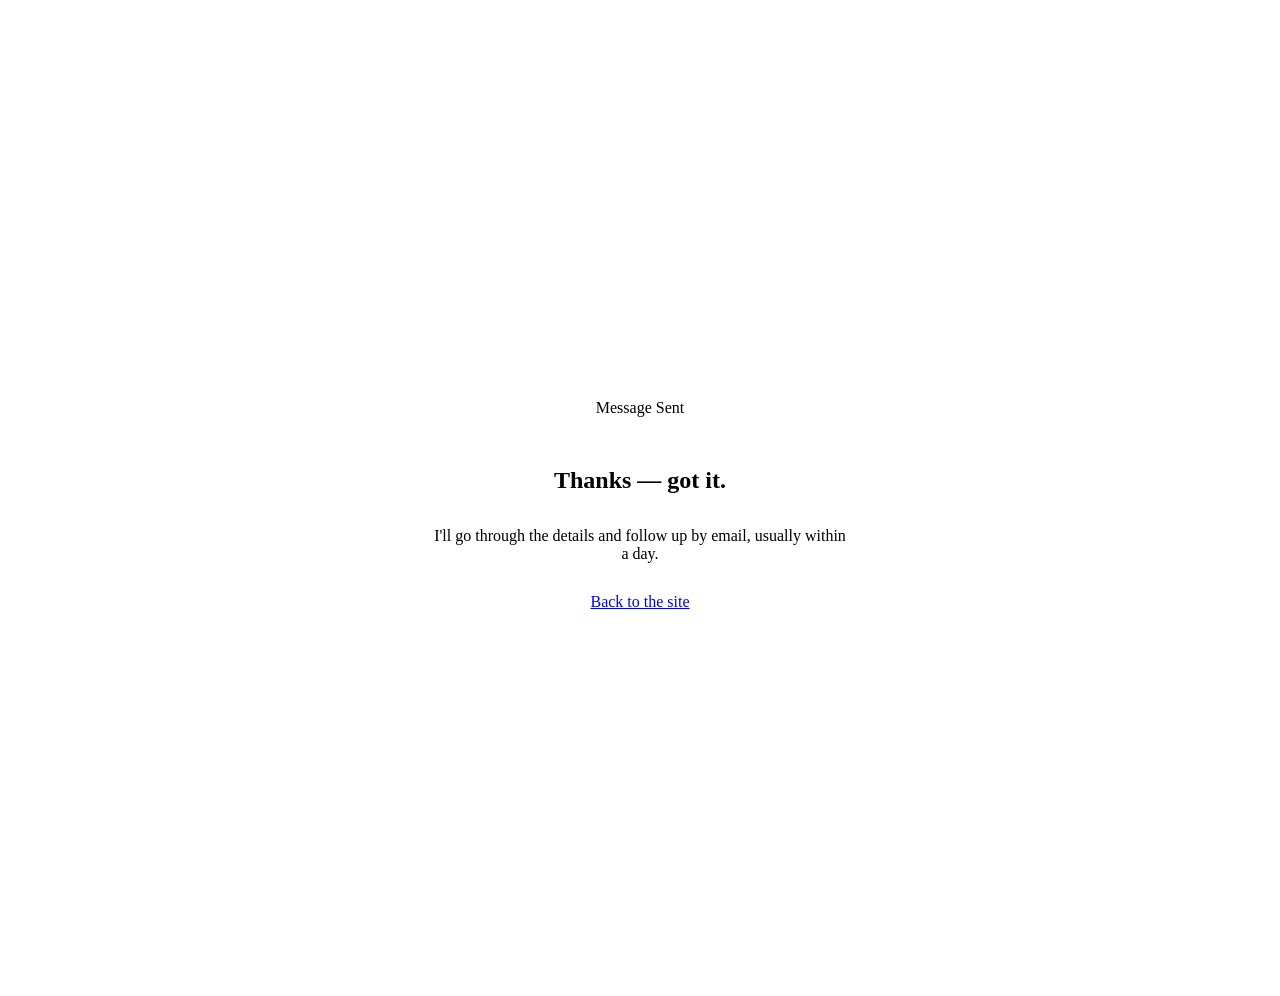
==== thank-you.html @ 7a7d0344 "Add files via upload" ====
<!DOCTYPE html>
<html lang="en">
<head>
<meta charset="UTF-8">
<meta name="viewport" content="width=device-width, initial-scale=1.0">
<title>Thanks — Sarosh Ahmed</title>
<link rel="icon" href="data:image/svg+xml,<svg xmlns=%22http://www.w3.org/2000/svg%22 viewBox=%220 0 100 100%22><rect width=%22100%22 height=%22100%22 rx=%2222%22 fill=%22%230b0b0d%22/><text x=%2250%22 y=%2266%22 font-size=%2255%22 font-family=%22Arial%2C sans-serif%22 font-weight=%22900%22 fill=%22%23d7ff3f%22 text-anchor=%22middle%22>S</text></svg>">
<link rel="stylesheet" href="css/styles.css">
<style>
  .thanks{ min-height:100vh; display:flex; flex-direction:column; align-items:center; justify-content:center; text-align:center; padding:40px; }
  .thanks p{ color:var(--text-dim); max-width:420px; margin:14px 0 30px; }
</style>
</head>
<body>
<div class="noise"></div>
<div class="thanks">
  <p class="eyebrow center"><span class="dot"></span>Message Sent</p>
  <h2>Thanks — got it.</h2>
  <p>I'll go through the details and follow up by email, usually within a day.</p>
  <a href="/" class="btn btn-primary">Back to the site</a>
</div>
</body>
</html>
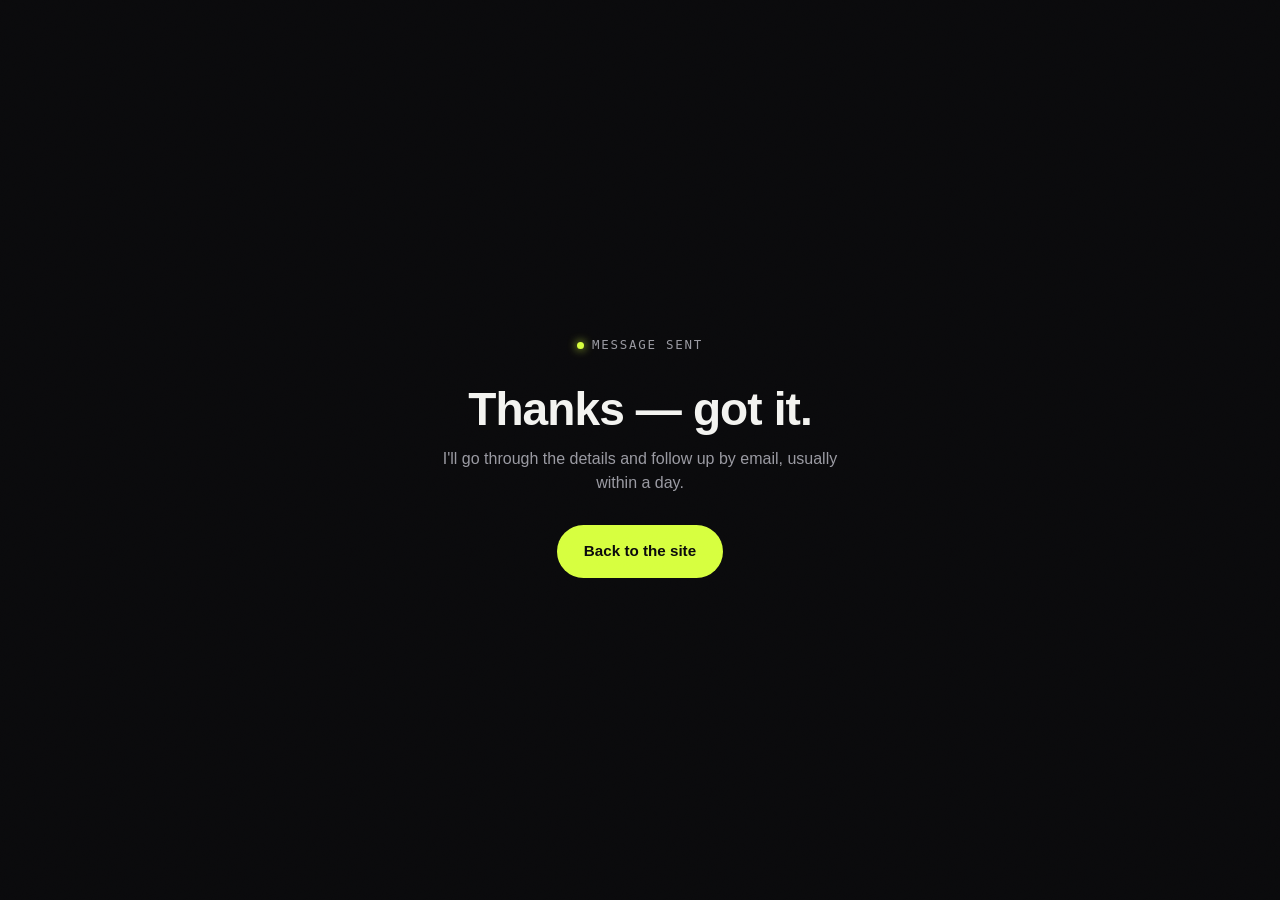
==== commit 705377e6: "Add files via upload" ====
--- a/thank-you.html
+++ b/thank-you.html
@@ -5,7 +5,7 @@
 <meta name="viewport" content="width=device-width, initial-scale=1.0">
 <title>Thanks — Sarosh Ahmed</title>
 <link rel="icon" href="data:image/svg+xml,<svg xmlns=%22http://www.w3.org/2000/svg%22 viewBox=%220 0 100 100%22><rect width=%22100%22 height=%22100%22 rx=%2222%22 fill=%22%230b0b0d%22/><text x=%2250%22 y=%2266%22 font-size=%2255%22 font-family=%22Arial%2C sans-serif%22 font-weight=%22900%22 fill=%22%23d7ff3f%22 text-anchor=%22middle%22>S</text></svg>">
-<link rel="stylesheet" href="css/styles.css">
+<link rel="stylesheet" href="styles.css">
 <style>
   .thanks{ min-height:100vh; display:flex; flex-direction:column; align-items:center; justify-content:center; text-align:center; padding:40px; }
   .thanks p{ color:var(--text-dim); max-width:420px; margin:14px 0 30px; }
--- a/styles.css
+++ b/styles.css
@@ -0,0 +1,273 @@
+/* ============ Tokens ============ */
+:root{
+  --bg: #0a0a0c;
+  --bg-alt: #111114;
+  --card: #16161a;
+  --card-border: #26262c;
+  --text: #f3f3f0;
+  --text-dim: #9a9aa2;
+  --accent: #d7ff3f;
+  --accent-dim: #a8cc2c;
+  --accent-ink: #0a0a0c;
+  --radius: 18px;
+  --maxw: 1180px;
+  --serif: "Iowan Old Style", "Georgia", serif;
+  --sans: -apple-system, BlinkMacSystemFont, "Inter", "Helvetica Neue", Arial, sans-serif;
+  --mono: "SF Mono", "Menlo", "Consolas", monospace;
+}
+
+*{ box-sizing:border-box; margin:0; padding:0; }
+html{ scroll-behavior:smooth; }
+body{
+  background:var(--bg);
+  color:var(--text);
+  font-family:var(--sans);
+  line-height:1.5;
+  -webkit-font-smoothing:antialiased;
+  overflow-x:hidden;
+}
+img{ max-width:100%; display:block; }
+a{ color:inherit; text-decoration:none; }
+.wrap{ max-width:var(--maxw); margin:0 auto; padding:0 28px; }
+
+.noise{
+  position:fixed; inset:0; pointer-events:none; z-index:1; opacity:.035; mix-blend-mode:overlay;
+  background-image:url("data:image/svg+xml,%3Csvg xmlns='http://www.w3.org/2000/svg' width='120' height='120'%3E%3Cfilter id='n'%3E%3CfeTurbulence type='fractalNoise' baseFrequency='0.9' numOctaves='2' stitchTiles='stitch'/%3E%3C/filter%3E%3Crect width='100%25' height='100%25' filter='url(%23n)'/%3E%3C/svg%3E");
+}
+
+/* ============ Type ============ */
+h1,h2,h3,h4{ font-weight:800; letter-spacing:-0.02em; line-height:1.05; }
+h1{ font-size:clamp(2.4rem, 5.2vw, 4.4rem); }
+h2{ font-size:clamp(1.9rem, 3.6vw, 3rem); }
+h3{ font-size:1.15rem; }
+em{ font-style:normal; color:var(--accent); }
+
+.eyebrow{
+  display:flex; align-items:center; gap:8px;
+  font-family:var(--mono); font-size:.78rem; letter-spacing:.14em; text-transform:uppercase;
+  color:var(--text-dim); margin-bottom:14px;
+}
+.eyebrow.center{ justify-content:center; }
+.dot{ width:7px; height:7px; border-radius:50%; background:var(--accent); box-shadow:0 0 10px var(--accent); flex:none; }
+
+.section-sub{ color:var(--text-dim); max-width:560px; font-size:1.02rem; }
+.inline-link{ color:var(--accent); text-decoration:underline; text-underline-offset:3px; }
+.inline-link:hover{ color:var(--text); }
+.section-sub.center{ margin:0 auto; text-align:center; }
+.section-head{ margin-bottom:36px; }
+
+/* ============ Buttons ============ */
+.btn{
+  display:inline-flex; align-items:center; justify-content:center;
+  padding:14px 26px; border-radius:100px; font-weight:700; font-size:.95rem;
+  transition:transform .18s ease, background .18s ease, border-color .18s ease;
+  border:1px solid transparent; white-space:nowrap;
+}
+.btn-primary{ background:var(--accent); color:var(--accent-ink); }
+.btn-primary:hover{ transform:translateY(-2px); background:#e4ff70; }
+.btn-ghost{ border-color:var(--card-border); color:var(--text); }
+.btn-ghost:hover{ border-color:var(--accent); color:var(--accent); transform:translateY(-2px); }
+.btn.large{ padding:18px 32px; font-size:1.05rem; }
+.btn.small{ padding:10px 18px; font-size:.85rem; margin-top:22px; }
+
+/* ============ Header ============ */
+.site-header{
+  position:sticky; top:0; z-index:50;
+  backdrop-filter:blur(14px);
+  background:rgba(10,10,12,.72);
+  border-bottom:1px solid rgba(255,255,255,.06);
+}
+.header-inner{ display:flex; align-items:center; justify-content:space-between; height:74px; }
+.brand{ font-weight:800; letter-spacing:.02em; font-size:1.05rem; }
+.brand span{ color:var(--accent); }
+.nav{ display:flex; align-items:center; gap:30px; font-size:.92rem; font-weight:600; }
+.nav a{ color:var(--text-dim); transition:color .15s ease; }
+.nav a:hover{ color:var(--text); }
+.nav-cta{
+  background:var(--accent); color:var(--accent-ink) !important;
+  padding:10px 20px; border-radius:100px;
+}
+.nav-toggle{ display:none; flex-direction:column; gap:5px; background:none; border:none; cursor:pointer; padding:8px; }
+.nav-toggle span{ width:22px; height:2px; background:var(--text); display:block; }
+
+/* ============ Hero ============ */
+.hero{
+  display:grid; grid-template-columns:1.15fr .85fr; gap:50px; align-items:center;
+  padding-top:80px; padding-bottom:60px; position:relative;
+}
+.hero-copy .hero-sub{ color:var(--text-dim); font-size:1.08rem; max-width:520px; margin:22px 0 32px; }
+.hero-actions{ display:flex; gap:14px; flex-wrap:wrap; }
+.hero-meta{ display:flex; gap:36px; margin-top:52px; }
+.hero-meta .num{ display:block; font-family:var(--mono); font-size:1.6rem; font-weight:800; color:var(--accent); }
+.hero-meta .label{ display:block; font-size:.8rem; color:var(--text-dim); margin-top:2px; }
+
+.hero-media{ position:relative; display:flex; justify-content:center; }
+.hero-blob{
+  position:absolute; width:420px; height:420px; border-radius:50%;
+  background:radial-gradient(circle at 30% 30%, rgba(215,255,63,.35), transparent 65%);
+  filter:blur(30px); z-index:0;
+}
+.tape-frame{
+  position:relative; z-index:1; width:280px; aspect-ratio:9/16; border-radius:22px; overflow:hidden;
+  border:1px solid var(--card-border); background:linear-gradient(155deg,#1c1c22,#0c0c0e);
+  box-shadow:0 30px 70px -20px rgba(0,0,0,.7);
+}
+.tape-poster{ position:absolute; inset:0; display:flex; flex-direction:column; align-items:center; justify-content:center; gap:16px; cursor:pointer; }
+.tape-poster::before{
+  content:""; position:absolute; inset:0;
+  background:repeating-linear-gradient(115deg, rgba(215,255,63,.05) 0 2px, transparent 2px 26px);
+}
+.tc{ position:absolute; top:16px; left:16px; font-family:var(--mono); font-size:.7rem; color:var(--text-dim); }
+.tape-label{ position:absolute; bottom:18px; left:0; right:0; text-align:center; font-size:.85rem; font-weight:700; color:var(--text); }
+.play-btn{
+  width:58px; height:58px; border-radius:50%; background:var(--accent); border:none; cursor:pointer;
+  display:flex; align-items:center; justify-content:center; transition:transform .18s ease;
+}
+.play-btn:hover{ transform:scale(1.08); }
+.play-btn svg{ width:22px; height:22px; fill:var(--accent-ink); margin-left:3px; }
+
+/* ============ Strip ============ */
+.strip{ padding:26px 28px; border-top:1px solid rgba(255,255,255,.06); border-bottom:1px solid rgba(255,255,255,.06); overflow:hidden; }
+.strip p{ font-family:var(--mono); font-size:.82rem; color:var(--text-dim); text-align:center; letter-spacing:.02em; }
+.strip span{ color:var(--text); }
+
+/* ============ Work / Grid ============ */
+.work{ padding:96px 28px; }
+.filters{ display:flex; flex-wrap:wrap; gap:10px; margin-bottom:34px; }
+.filter-btn{
+  background:transparent; border:1px solid var(--card-border); color:var(--text-dim);
+  padding:9px 18px; border-radius:100px; font-size:.85rem; font-weight:600; cursor:pointer;
+  transition:all .15s ease;
+}
+.filter-btn:hover{ color:var(--text); border-color:var(--text-dim); }
+.filter-btn.active{ background:var(--accent); border-color:var(--accent); color:var(--accent-ink); }
+
+.grid{ display:grid; grid-template-columns:repeat(3, 1fr); gap:22px; }
+.card{
+  border:1px solid var(--card-border); border-radius:var(--radius); overflow:hidden;
+  background:var(--card); transition:transform .2s ease, border-color .2s ease;
+}
+.card:hover{ transform:translateY(-4px); border-color:#3a3a42; }
+.card-media{
+  position:relative; aspect-ratio:16/9; cursor:pointer; overflow:hidden;
+  display:flex; align-items:center; justify-content:center;
+}
+.card-media.vertical{ aspect-ratio:9/16; }
+.card-media::before{ content:""; position:absolute; inset:0; opacity:.9; }
+.card-media .play-btn{ position:relative; z-index:2; width:50px; height:50px; }
+.card-media .play-btn svg{ width:18px; height:18px; }
+.card-media .tc{ z-index:2; }
+.card-body{ padding:18px 20px 22px; }
+.tag{
+  display:inline-block; font-family:var(--mono); font-size:.68rem; letter-spacing:.08em; text-transform:uppercase;
+  color:var(--accent); background:rgba(215,255,63,.1); border:1px solid rgba(215,255,63,.25);
+  padding:4px 10px; border-radius:100px; margin-bottom:10px;
+}
+.card-body h3{ font-size:1rem; margin-bottom:6px; }
+.card-body p{ color:var(--text-dim); font-size:.88rem; }
+
+/* gradient variants for placeholder media */
+.g1::before{ background:linear-gradient(135deg,#232319,#0c0c0e); }
+.g2::before{ background:linear-gradient(135deg,#1a2419,#0c0c0e); }
+.g3::before{ background:linear-gradient(135deg,#241a23,#0c0c0e); }
+.g4::before{ background:linear-gradient(135deg,#191d24,#0c0c0e); }
+.g5::before{ background:linear-gradient(135deg,#24211a,#0c0c0e); }
+
+.card.hidden{ display:none; }
+
+/* ============ Services ============ */
+.services{ padding:60px 28px 96px; }
+.service-grid{ display:grid; grid-template-columns:repeat(3, 1fr); gap:20px; }
+.service-card{
+  border:1px solid var(--card-border); border-radius:var(--radius); padding:28px;
+  background:var(--bg-alt); position:relative;
+}
+.service-card--accent{ border-color:rgba(215,255,63,.4); background:linear-gradient(160deg, rgba(215,255,63,.08), transparent); }
+.service-index{ font-family:var(--mono); color:var(--text-dim); font-size:.85rem; }
+.service-card h3{ margin:14px 0 8px; }
+.service-card p{ color:var(--text-dim); font-size:.92rem; }
+
+/* ============ About ============ */
+.about{ padding:60px 28px 100px; display:grid; grid-template-columns:.8fr 1.2fr; gap:60px; align-items:stretch; }
+.about-media{ height:100%; }
+.about-media img{ width:100%; height:100%; object-fit:cover; object-position:center 20%; border-radius:24px; border:1px solid var(--card-border); }
+.about-copy p{ color:var(--text-dim); margin-bottom:16px; font-size:1.02rem; }
+.about-facts{ display:grid; grid-template-columns:1fr 1fr; gap:20px; margin:26px 0 6px; }
+.about-facts h4{ font-family:var(--mono); font-size:.72rem; text-transform:uppercase; letter-spacing:.08em; color:var(--accent); margin-bottom:5px; }
+.about-facts p{ font-size:.92rem; color:var(--text); margin:0; }
+
+/* ============ Forms (shared) ============ */
+.hidden-field{ position:absolute; left:-9999px; top:-9999px; }
+label{ display:block; font-family:var(--mono); font-size:.72rem; text-transform:uppercase; letter-spacing:.08em; color:var(--text-dim); margin-bottom:8px; }
+input[type="text"], input[type="email"], select, textarea{
+  width:100%; background:var(--bg-alt); border:1px solid var(--card-border); color:var(--text);
+  border-radius:12px; padding:13px 16px; font-family:var(--sans); font-size:.95rem;
+  transition:border-color .15s ease;
+}
+input[type="text"]:focus, input[type="email"]:focus, select:focus, textarea:focus{
+  outline:none; border-color:var(--accent);
+}
+textarea{ resize:vertical; min-height:110px; }
+select{ appearance:none; cursor:pointer; background-image:url("data:image/svg+xml,%3Csvg xmlns='http://www.w3.org/2000/svg' width='14' height='9'%3E%3Cpath d='M1 1l6 6 6-6' stroke='%239a9aa2' stroke-width='2' fill='none'/%3E%3C/svg%3E"); background-repeat:no-repeat; background-position:right 16px center; padding-right:40px; }
+
+/* ============ Contact ============ */
+.contact{ padding:100px 28px 120px; }
+.contact-inner{ text-align:center; max-width:640px; margin:0 auto; }
+.contact h2{ margin-bottom:14px; }
+.contact-actions{ display:flex; gap:14px; justify-content:center; flex-wrap:wrap; margin-top:34px; }
+
+.project-form{ text-align:left; margin:44px 0 32px; display:flex; flex-direction:column; gap:18px; }
+.form-row{ display:grid; grid-template-columns:1fr 1fr; gap:18px; }
+.project-form .btn{ align-self:center; margin-top:6px; }
+
+/* ============ Footer ============ */
+.site-footer{ border-top:1px solid rgba(255,255,255,.06); padding:28px 0; }
+.footer-inner{ display:flex; justify-content:space-between; align-items:center; flex-wrap:wrap; gap:14px; }
+.footer-inner span{ color:var(--text-dim); font-size:.82rem; }
+.footer-links{ display:flex; gap:20px; font-size:.82rem; color:var(--text-dim); }
+.footer-links a:hover{ color:var(--text); }
+
+/* ============ Lightbox ============ */
+.lightbox{
+  position:fixed; inset:0; z-index:100; background:rgba(5,5,6,.92); backdrop-filter:blur(6px);
+  display:none; align-items:center; justify-content:center; padding:30px;
+}
+.lightbox.open{ display:flex; }
+.lightbox-inner{ width:100%; max-width:920px; }
+.lightbox-frame{ width:100%; aspect-ratio:16/9; background:#000; border-radius:14px; overflow:hidden; }
+.lightbox-frame.vertical{ max-width:400px; aspect-ratio:9/16; margin:0 auto; }
+.lightbox-frame iframe{ width:100%; height:100%; border:0; }
+.lightbox-title{ text-align:center; margin-top:16px; color:var(--text-dim); font-size:.9rem; }
+.lightbox-close{
+  position:absolute; top:22px; right:28px; background:none; border:1px solid var(--card-border);
+  color:var(--text); width:40px; height:40px; border-radius:50%; cursor:pointer; font-size:1rem;
+}
+
+/* ============ Responsive ============ */
+@media (max-width:900px){
+  .hero{ grid-template-columns:1fr; padding-top:50px; }
+  .hero-media{ order:-1; margin-bottom:20px; }
+  .tape-frame{ width:220px; }
+  .grid{ grid-template-columns:repeat(2, 1fr); }
+  .service-grid{ grid-template-columns:repeat(2, 1fr); }
+  .about{ grid-template-columns:1fr; }
+  .about-media{ height:auto; max-width:320px; margin:0 auto; }
+  .about-media img{ height:auto; aspect-ratio:1/1.05; }
+  .nav{
+    position:absolute; top:74px; left:0; right:0; background:var(--bg);
+    flex-direction:column; align-items:flex-start; gap:0; padding:10px 28px 20px;
+    border-bottom:1px solid rgba(255,255,255,.06); display:none;
+  }
+  .nav.open{ display:flex; }
+  .nav a{ width:100%; padding:14px 0; border-bottom:1px solid rgba(255,255,255,.05); }
+  .nav-cta{ margin-top:10px; text-align:center; }
+  .nav-toggle{ display:flex; }
+}
+@media (max-width:600px){
+  .grid{ grid-template-columns:1fr; }
+  .service-grid{ grid-template-columns:1fr; }
+  .about-facts{ grid-template-columns:1fr; }
+  .hero-meta{ gap:24px; flex-wrap:wrap; }
+  .contact-actions .btn{ width:100%; }
+  .form-row{ grid-template-columns:1fr; }
+}
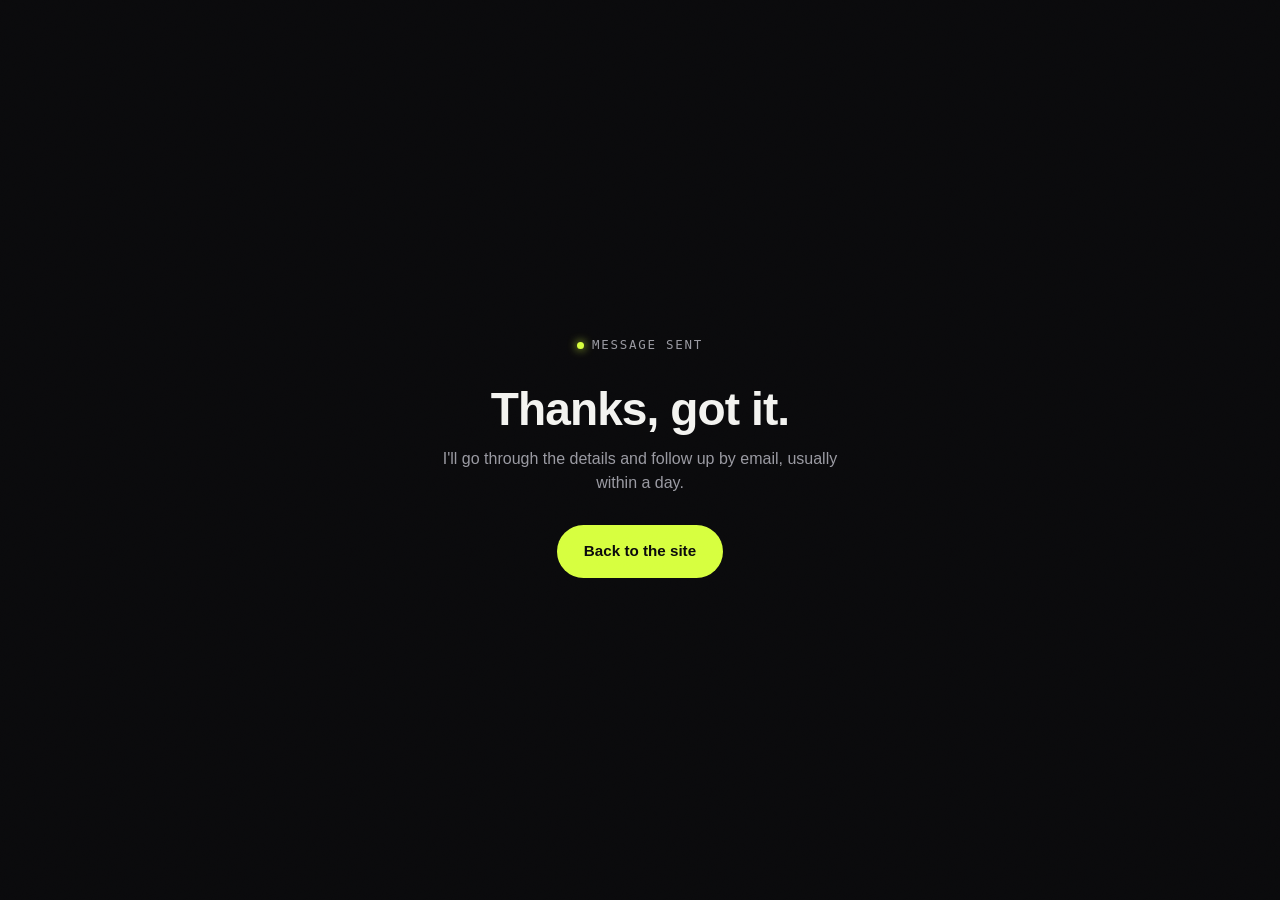
==== commit 745abcfb: "Add files via upload" ====
--- a/thank-you.html
+++ b/thank-you.html
@@ -3,7 +3,7 @@
 <head>
 <meta charset="UTF-8">
 <meta name="viewport" content="width=device-width, initial-scale=1.0">
-<title>Thanks — Sarosh Ahmed</title>
+<title>Thanks | Sarosh Ahmed</title>
 <link rel="icon" href="data:image/svg+xml,<svg xmlns=%22http://www.w3.org/2000/svg%22 viewBox=%220 0 100 100%22><rect width=%22100%22 height=%22100%22 rx=%2222%22 fill=%22%230b0b0d%22/><text x=%2250%22 y=%2266%22 font-size=%2255%22 font-family=%22Arial%2C sans-serif%22 font-weight=%22900%22 fill=%22%23d7ff3f%22 text-anchor=%22middle%22>S</text></svg>">
 <link rel="stylesheet" href="styles.css">
 <style>
@@ -15,7 +15,7 @@
 <div class="noise"></div>
 <div class="thanks">
   <p class="eyebrow center"><span class="dot"></span>Message Sent</p>
-  <h2>Thanks — got it.</h2>
+  <h2>Thanks, got it.</h2>
   <p>I'll go through the details and follow up by email, usually within a day.</p>
   <a href="/" class="btn btn-primary">Back to the site</a>
 </div>
--- a/styles.css
+++ b/styles.css
@@ -177,7 +177,7 @@
 
 /* ============ Services ============ */
 .services{ padding:60px 28px 96px; }
-.service-grid{ display:grid; grid-template-columns:repeat(3, 1fr); gap:20px; }
+.service-grid{ display:grid; grid-template-columns:repeat(4, 1fr); gap:20px; }
 .service-card{
   border:1px solid var(--card-border); border-radius:var(--radius); padding:28px;
   background:var(--bg-alt); position:relative;
